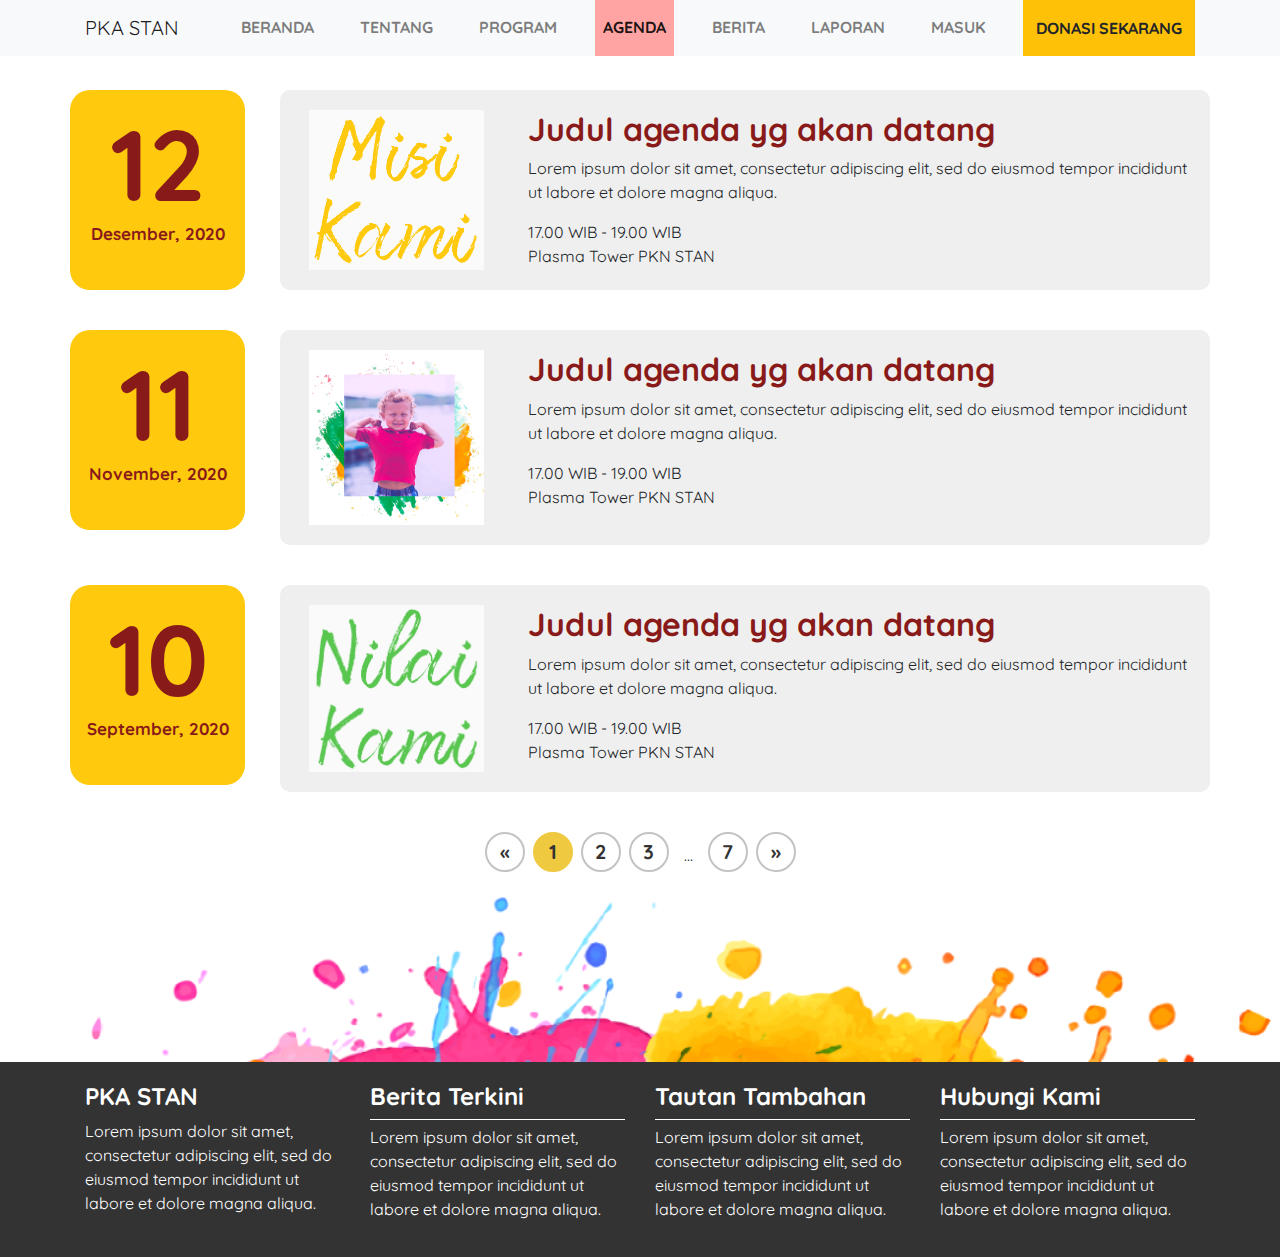
==== agenda.html @ ed0c5291 "Update and Add 3 Pages" ====
<!doctype html>
<html lang="en">
  <head>
    <!-- Required meta tags -->
    <meta charset="utf-8">
    <meta name="viewport" content="width=device-width, initial-scale=1, shrink-to-fit=no">

    <!-- Bootstrap CSS -->
    <link rel="stylesheet" href="https://maxcdn.bootstrapcdn.com/bootstrap/4.0.0/css/bootstrap.min.css" integrity="sha384-Gn5384xqQ1aoWXA+058RXPxPg6fy4IWvTNh0E263XmFcJlSAwiGgFAW/dAiS6JXm" crossorigin="anonymous">

    <!-- Fonts -->
    <link href="https://fonts.googleapis.com/css2?family=Quicksand:wght@300;400;500;600;700&display=swap" rel="stylesheet">

    <!-- Custom CSS -->
    <link rel="stylesheet" href="assets/css/styles.css">
    <link rel="stylesheet" href="assets/css/agenda.css">

    <title>PKA PKN STAN</title>
  </head>
  <body>
    <!-- Navbar -->
    <nav class="navbar navbar-expand-lg navbar-light bg-light fixed-top">
      <div class="container">
        <a class="navbar-brand mx-auto" href="#">PKA STAN</a>
        <button class="navbar-toggler" type="button" data-toggle="collapse" data-target="#navbarNavAltMarkup" aria-controls="navbarNavAltMarkup" aria-expanded="false" aria-label="Toggle navigation">
          <span class="navbar-toggler-icon"></span>
        </button>
        <div class="collapse navbar-collapse" id="navbarNavAltMarkup">
          <div class="navbar-nav ml-auto">
            <a class="nav-item nav-link" href="index.html">Beranda <span class="sr-only">(current)</span></a>
            <a class="nav-item nav-link" href="tentang.html">Tentang</a>
            <a class="nav-item nav-link" href="program.html">Program</a>
            <a class="nav-item nav-link active" href="agenda.html">Agenda</a>
            <a class="nav-item nav-link" href="berita.html">Berita</a>
            <a class="nav-item nav-link" href="laporan.html">Laporan</a>
            <a class="nav-item nav-link" href="login.html">Masuk</a>
            <a class="nav-item btn btn-warning big-button" href="#">Donasi Sekarang</a>
          </div>
        </div>
      </div>
    </nav>
    <!-- End Navbar -->

    <!-- Section Agenda 1 -->
    <div class="container-fluid">
      <div class="container section agenda">
        <!-- Agenda 1 -->
        <div class="row">
          <div class="col-3 text-center agenda-tanggal">
			<h1>12</h1>
			<span>Desember, 2020</span>
          </div>
          <div class="col">
			<div class="row agenda-detail">
				<div class="col-12 col-lg-3 text-center">
					<img src="assets/img/misi.png" alt="">
				</div>
				<div class="col">
					<h2>Judul agenda yg akan datang</h2>
					<p>Lorem ipsum dolor sit amet, consectetur adipiscing elit, sed do eiusmod tempor incididunt ut labore et dolore magna aliqua. </p>
					<span>17.00 WIB - 19.00 WIB</span><br>
					<span>Plasma Tower PKN STAN</span>
				</div>
			</div>  
          </div>
        </div>
        <!-- End Agenda 1 -->
      </div>
    </div>
	<!-- End Section Agenda 1 -->

    <!-- Section Agenda 2 -->
    <div class="container-fluid">
      <div class="container section">
        <!-- Agenda 2 -->
        <div class="row">
          <div class="col-3 text-center agenda-tanggal">
			<h1>11</h1>
			<span>November, 2020</span>
          </div>
          <div class="col">
			<div class="row agenda-detail">
				<div class="col-12 col-lg-3 text-center">
					<img src="assets/img/visi.png" alt="">
				</div>
				<div class="col">
					<h2>Judul agenda yg akan datang</h2>
					<p>Lorem ipsum dolor sit amet, consectetur adipiscing elit, sed do eiusmod tempor incididunt ut labore et dolore magna aliqua. </p>
					<span>17.00 WIB - 19.00 WIB</span><br>
					<span>Plasma Tower PKN STAN</span>
				</div>
			</div>  
          </div>
        </div>
        <!-- End Agenda 2 -->
      </div>
    </div>
	<!-- End Section Agenda 2 -->

    <!-- Section Agenda 3 -->
    <div class="container-fluid">
      <div class="container section">
        <!-- Agenda 3 -->
        <div class="row">
          <div class="col-3 text-center agenda-tanggal">
			<h1>10</h1>
			<span>September, 2020</span>
          </div>
          <div class="col">
			<div class="row agenda-detail">
				<div class="col-12 col-lg-3 text-center">
					<img src="assets/img/nilai.png" alt="">
				</div>
				<div class="col">
					<h2>Judul agenda yg akan datang</h2>
					<p>Lorem ipsum dolor sit amet, consectetur adipiscing elit, sed do eiusmod tempor incididunt ut labore et dolore magna aliqua. </p>
					<span>17.00 WIB - 19.00 WIB</span><br>
					<span>Plasma Tower PKN STAN</span>
				</div>
			</div>  
          </div>
        </div>
        <!-- End Agenda 3 -->
      </div>
    </div>
	<!-- End Section Agenda 3 -->

	<!-- Section Pagination -->
    <div class="container-fluid">
      <div class="container section">
        <!-- Pagination -->
        <div class="row">
          <div class="col">
			<ul class="pagination">
				<li class="pagination-item pagination-item-prev">
					<span>&laquo;</span>
				</li>
				<li class="pagination-item pagination-item-active">
					<span>1</span>
				</li>
				<li class="pagination-item">
					<span>2</span>
				</li>
				<li class="pagination-item">
					<span>3</span>
				</li>
				<li class="pagination-item pagination-item-disabled">
					...
				</li>
				<li class="pagination-item">
					<span>7</span>
				</li>
				<li class="pagination-item pagination-item-next">
					<span>&raquo;</span>
				</li>
			</ul>
          </div>
		</div>
        <!-- End Program 3 -->
      </div>
    </div>
	<!-- End Section Program 3 -->
	
    <!-- Section Divider -->
    <div class="container-fluid container-divider-bottom">
	</div>
    <!-- End Section Divider -->
    
  <a href="#" class="float">
    Donasi Sekarang
  </a>

    <!-- Container Footer -->
    <div class="container-fluid container-footer">
      <div class="container section">
        <!-- Footer -->
        <div class="row">
          <div class="col">
            <h4>PKA STAN</h4>
            <p>Lorem ipsum dolor sit amet, consectetur adipiscing elit, sed do eiusmod tempor incididunt ut labore et dolore magna aliqua.</p>
          </div>
          <div class="col">
            <h4>Berita Terkini</h4>
            <hr>
            <p>Lorem ipsum dolor sit amet, consectetur adipiscing elit, sed do eiusmod tempor incididunt ut labore et dolore magna aliqua.</p>
          </div>
          <div class="col">
            <h4>Tautan Tambahan</h4>
            <hr>
            <p>Lorem ipsum dolor sit amet, consectetur adipiscing elit, sed do eiusmod tempor incididunt ut labore et dolore magna aliqua.</p>
          </div>
          <div class="col">
            <h4>Hubungi Kami</h4>
            <hr>
            <p>Lorem ipsum dolor sit amet, consectetur adipiscing elit, sed do eiusmod tempor incididunt ut labore et dolore magna aliqua.</p>
          </div>
        </div>
        <!-- End Footer -->
      </div>
    </div>
    <!-- End Container Footer -->


    <!-- Optional JavaScript -->
    <!-- jQuery first, then Popper.js, then Bootstrap JS -->
    <script src="https://code.jquery.com/jquery-3.2.1.slim.min.js" integrity="sha384-KJ3o2DKtIkvYIK3UENzmM7KCkRr/rE9/Qpg6aAZGJwFDMVNA/GpGFF93hXpG5KkN" crossorigin="anonymous"></script>
    <script src="https://cdnjs.cloudflare.com/ajax/libs/popper.js/1.12.9/umd/popper.min.js" integrity="sha384-ApNbgh9B+Y1QKtv3Rn7W3mgPxhU9K/ScQsAP7hUibX39j7fakFPskvXusvfa0b4Q" crossorigin="anonymous"></script>
    <script src="https://maxcdn.bootstrapcdn.com/bootstrap/4.0.0/js/bootstrap.min.js" integrity="sha384-JZR6Spejh4U02d8jOt6vLEHfe/JQGiRRSQQxSfFWpi1MquVdAyjUar5+76PVCmYl" crossorigin="anonymous"></script>
  </body>
</html>
---- assets/css/styles.css ----
body {
	font-family: 'Quicksand', sans-serif;
}
/* Utility */
img {
	max-width: 100%;
}
.btn-kuning {
	border-radius: 40px;
	padding: 10px 20px;
	font-size: 20px;
	font-weight: bold;
	text-transform: uppercase;
}
.btn-kuning-sm {
	border-radius: 40px;
	margin: 10px;
	font-size: 16px;
	font-weight: bold;
}
.container-grey {
	background-color: #EFEFEF;
}
.section {
	padding-top: 20px;
	padding-bottom: 20px;
}
.title-section {
	color: #891A1A;
	font-size: 48px;
	margin-bottom: 10px;
}
.title-section span {
	font-weight: bold;
}
.text-red {
	color: #891A1A;
}
.text-grey {
	color: #707070;
}
.text-grey-bold {
	font-weight: bold;
	color: #707070;
}
hr {
	margin-top: 5px;
	margin-bottom: 5px;
	border: 0;
	border-top: 1px solid rgba(0, 0, 0, 0.1);
}
.card {
	margin: 15px;
}
.card-body {
	padding-top: 5px;
}
.card-title {
	font-weight: 900;
}
.card-img-top {
	padding: 10px;
}
.pagination {
    display: -webkit-box;
    display: -ms-flexbox;
    display: flex;
    list-style: none;
    border-radius: .25rem;
    padding: 0;
    margin: 0;
    -webkit-box-pack: center;
    -ms-flex-pack: center;
    justify-content: center;
    -webkit-box-align: end;
    -ms-flex-align: end;
    align-items: flex-end
}
.pagination-item {
    margin: 0 4px;
    border: 2px solid #c3c3c3;
    border-radius: 50px;
    height: 40px;
    min-width: 40px;
    text-align: center;
    cursor: pointer;
    -webkit-transition: all .3s;
    -o-transition: all .3s;
    transition: all .3s
}
.pagination-item i,
.pagination-item span {
    display: inline-block;
    color: #333;
    font-size: 20px;
    line-height: 36px;
    font-weight: 700
}
.pagination-item-active,
.pagination-item:hover {
    background: #efc940;
    border: 2px solid #efc940
}

.pagination-item-active {
    pointer-events: none
}

.pagination-item-disabled {
    height: auto;
    min-width: auto;
    border: none;
    pointer-events: none;
    padding-bottom: 5px;
    margin: 0 11px
}


/* Navbar */
.navbar {
	padding-top: 0;
    padding-bottom: 0;
}
.navbar-brand {
	margin-right: 30px !important;
}
.nav-link {
	text-transform: uppercase;
	margin-right: 30px;
	padding-top: 15px;
	padding-bottom: 15px;
	font-weight: bold;
}
.navbar-nav > .active {
	background-color: #FFA3A3;
}
.nav-link:hover::after {
	content: '';
	display: block;
	border-bottom: 3px solid #FFA3A3;
	width: 50%;
	margin: auto;
	padding-bottom: 5px;
	margin-bottom: -8px;
}
.big-button {
	text-transform: uppercase;
	padding-top: 15px;
    padding-bottom: 15px;
	border-radius: 0;
	font-weight: bold;
}

/* Header Image */
.jumbotron {
	background-size: cover;
	background-position: center center;
	color: #FFF;
	margin-top: -39px;
	margin-bottom: 0;
}
.home-header {
	background-image: linear-gradient(90deg,rgba(25,10,8,.64),rgba(124,35,28,.73)),url(https://source.unsplash.com/AEaTUnvneik/1920x1080);
	height: 640px;
}
.jumbotron .display-4 {
	margin-top: 80px;
	font-weight: bold;
}
.jumbotron .lead {
	max-width: 500px;
}
.jumbotron .btn-kuning {
	margin-top: 30px;
}

/* Video Profile */
.video-profile {
	background-image: linear-gradient(90deg,rgba(25,10,8,.64),rgba(0,0,0,.73)),url(https://source.unsplash.com/j9jZSqfH5YI/640x426);
	background-size: cover;
	border-radius: 10px;
	height: 200px;
	margin-top: -150px;
	color: #FFF;
}
.video-profile .caption {
	margin-top: 150px;
}

/* Tentang & Nilai-nilai */
.tentang-kami, .nilai-kami, .nilai-kami img {
	padding-top: 20px;
	padding-bottom: 20px;
}

/* Kami Ada Untukmu */
.container-untukmu {
	background-image: linear-gradient(90deg,rgba(25,10,8,.64),rgba(0,0,0,.73)),url(https://source.unsplash.com/Zyx1bK9mqmA/480x270);
	background-size: cover;
	background-position: center center;
	height: auto;
	color: #FFF;
	padding-bottom: 1.5rem;
}
.container-untukmu .container {
	max-width: 700px;
}
.container-untukmu .title-section {
	color: #FFF !important;
	margin-top: 30px;
}
.container-untukmu h3 {
	font-weight: 200;
	margin-top: 1.5rem;
	margin-bottom: 1.5rem;
}

/* Program */
.program {
	padding-top: 100px;
}
.program-desc {
	padding-top: 30px;
}
.program-desc .title-section {
	max-width: 400px;
}
.program-1 {
	background-image: linear-gradient(180deg,rgba(25,10,8,.64),rgba(101,53,100,.73)),url(https://source.unsplash.com/Zyx1bK9mqmA/390x390);
	background-size: cover;
	background-position: center center;
	height: 390px;
	color: #FFF;
}
.program-1 {
	background-image: linear-gradient(180deg,rgba(25,10,8,.64),rgba(101,53,100,.73)),url(https://source.unsplash.com/Zyx1bK9mqmA/390x390);
	background-size: cover;
	background-position: center center;
	height: 390px;
	color: #FFF;
}
.program-more {
	padding-top: 30px;
}

/* Divider Home*/
.container-divider {
	background-image: url(../img/team.png);
	background-size: cover;
	background-position: center center;
	height: 560px;
}
/* Divider Bottom*/
.container-divider-bottom {
	background-image: url(../img/divider.png);
	background-size: cover;
	background-position: center center;
	height: 170px;
}

/* Footer */
.container-footer {
	background-color: #333333;
	color: #FFF;
}
.container-footer hr {
	border-top: 1px solid #FFF;
}
.container-footer h4 {
	font-weight: bold;
}

.float {
	display: none;
}
/* Mobile */
@media (max-width: 992px) {
	.navbar-nav, .navbar-toggler {
		display: none;
	}
	.navbar-brand {
		margin-right: auto !important;
	}
	.video-profile {
		display: none;
	}
	.tentang-kami .btn-kuning {
		margin-bottom: 20px;
	}
	.tentang-kami-desc {
		display: none;
	}
	.program-desc {
		padding-top: 0;
	}
	.card {
		margin-right: 0;
		margin-bottom: 5px;
		margin-left: 0;
	}

	.jumbotron .btn-kuning {
		display: none;
	}
	.action-btn-section .btn-kuning {
		font-size: 16px;
	}
	
	.float{
		z-index: 999;
		display: block;
		position:fixed;
		padding-top: 3vh;
		width: 100px;
		height: 100px;
		bottom: 40px;
		right: 0px;
		background-color: #FFCA0D;
		color: #000;
		font-weight: bold;
		text-align: center;
		box-shadow: 2px 2px 3px #999;
	}
	.my-float{
		margin-top:22px;
	}
}
---- assets/css/agenda.css ----
.agenda {
	margin-top: 70px;
}
.agenda-tanggal {
	background-color: #FFCA0D;
	color: #891A1A;
	border-radius: 20px;
	max-width: 175px;
	height: 200px;
}
.agenda-tanggal h1 {
	font-size: 100px;
	font-weight: bold;
	line-height: 1;
	padding-top: 24px;
}
.agenda-tanggal span {
	font-size: 17px;
	font-weight: 700;
	line-height: 0.5;
}
.agenda-detail {
	background-color: #EFEFEF;
	margin-left: 20px;
	padding: 20px 0 20px 0;
	border-radius: 10px;
}
.agenda-detail img {
	max-width: 185px;
	padding: 0 5px 0 5px;
}
.agenda-detail h2 {
	color: #891A1A;
	font-weight: bold;
}
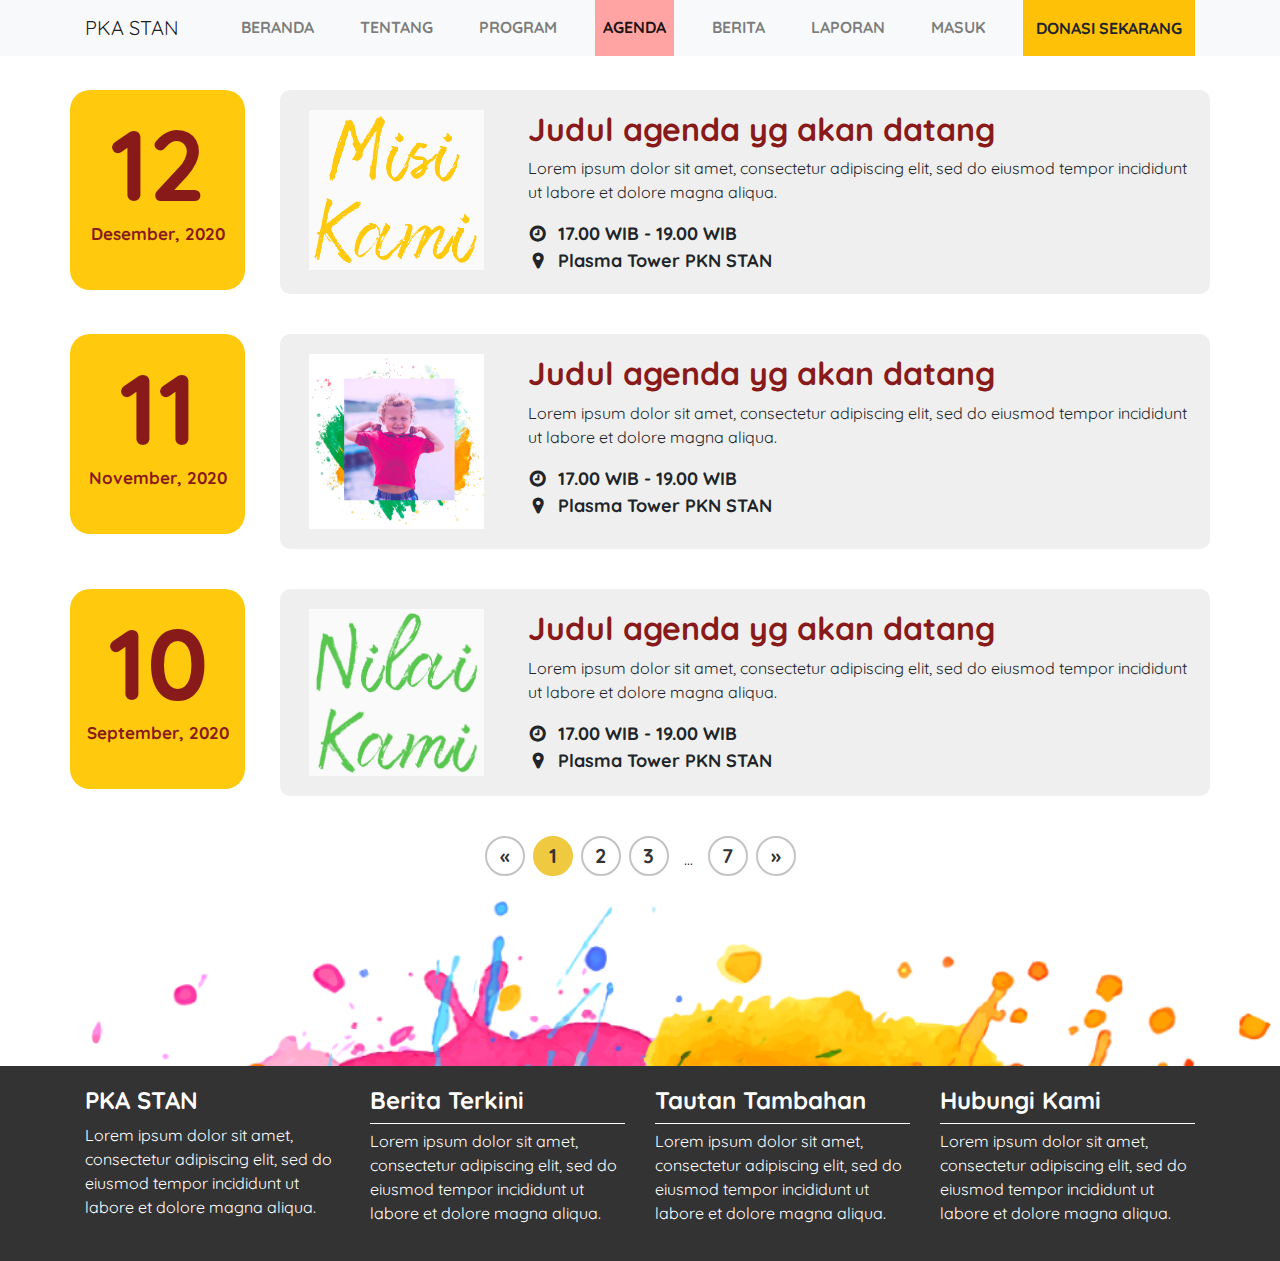
==== commit cb733f74: "Update Pages Agenda" ====
--- a/agenda.html
+++ b/agenda.html
@@ -13,7 +13,8 @@
 
     <!-- Custom CSS -->
     <link rel="stylesheet" href="assets/css/styles.css">
-    <link rel="stylesheet" href="assets/css/agenda.css">
+	<link rel="stylesheet" href="assets/css/agenda.css">
+	<link rel="stylesheet" href="https://stackpath.bootstrapcdn.com/font-awesome/4.7.0/css/font-awesome.min.css">
 
     <title>PKA PKN STAN</title>
   </head>
@@ -58,8 +59,8 @@
 				<div class="col">
 					<h2>Judul agenda yg akan datang</h2>
 					<p>Lorem ipsum dolor sit amet, consectetur adipiscing elit, sed do eiusmod tempor incididunt ut labore et dolore magna aliqua. </p>
-					<span>17.00 WIB - 19.00 WIB</span><br>
-					<span>Plasma Tower PKN STAN</span>
+					<i class="fa fa-clock-o"></i><span>17.00 WIB - 19.00 WIB</span><br>
+					<i class="fa  fa-map-marker"></i><span>Plasma Tower PKN STAN</span>
 				</div>
 			</div>  
           </div>
@@ -86,8 +87,8 @@
 				<div class="col">
 					<h2>Judul agenda yg akan datang</h2>
 					<p>Lorem ipsum dolor sit amet, consectetur adipiscing elit, sed do eiusmod tempor incididunt ut labore et dolore magna aliqua. </p>
-					<span>17.00 WIB - 19.00 WIB</span><br>
-					<span>Plasma Tower PKN STAN</span>
+					<i class="fa fa-clock-o"></i><span>17.00 WIB - 19.00 WIB</span><br>
+					<i class="fa  fa-map-marker"></i><span>Plasma Tower PKN STAN</span>
 				</div>
 			</div>  
           </div>
@@ -114,8 +115,8 @@
 				<div class="col">
 					<h2>Judul agenda yg akan datang</h2>
 					<p>Lorem ipsum dolor sit amet, consectetur adipiscing elit, sed do eiusmod tempor incididunt ut labore et dolore magna aliqua. </p>
-					<span>17.00 WIB - 19.00 WIB</span><br>
-					<span>Plasma Tower PKN STAN</span>
+					<i class="fa fa-clock-o"></i><span>17.00 WIB - 19.00 WIB</span><br>
+					<i class="fa  fa-map-marker"></i><span>Plasma Tower PKN STAN</span>
 				</div>
 			</div>  
           </div>
--- a/assets/css/agenda.css
+++ b/assets/css/agenda.css
@@ -32,4 +32,15 @@
 .agenda-detail h2 {
 	color: #891A1A;
 	font-weight: bold;
+}
+.agenda-detail i {
+	font-weight: bold;
+	font-size: 18px;
+	width: 20px;
+	margin-right: 10px;
+	text-align: center;
+}
+.agenda-detail span {
+	font-weight: bold;
+	font-size: 18px;
 }